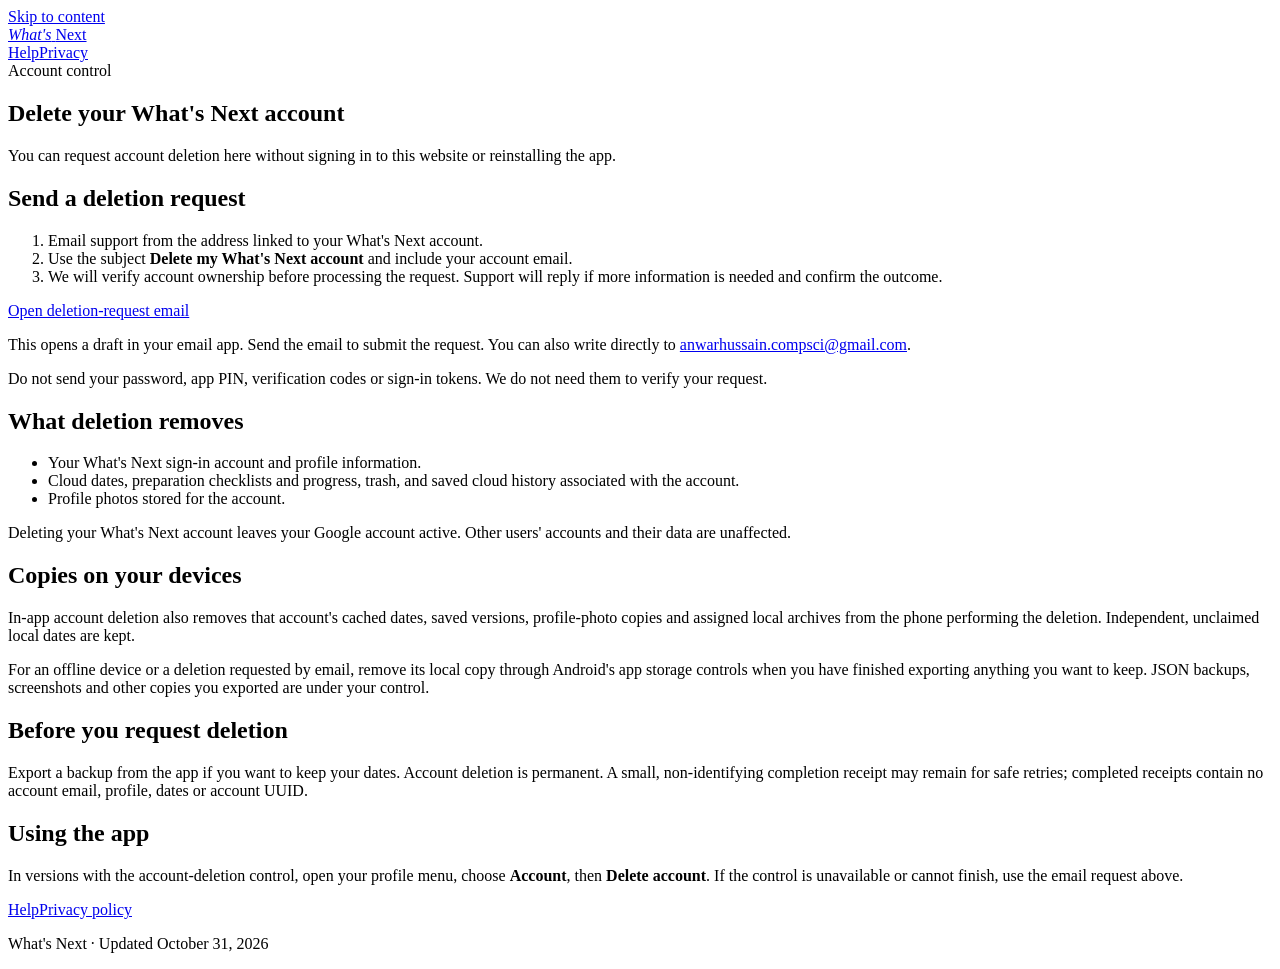
==== delete-account/index.html @ 166bf331 "Publish privacy policy and account deletion help" ====
<!doctype html><html lang="en"><head><meta charset="utf-8"><meta name="viewport" content="width=device-width, initial-scale=1"><title>Delete your account — What's Next</title><meta name="description" content="Request deletion of your What's Next account and associated cloud data without reinstalling the app."><link rel="stylesheet" href="/whats-next-help/style.css"></head><body><a class="skip" href="#main">Skip to content</a><header><a class="brand" href="/whats-next-help/"><em>What's</em> <span>Next</span></a><nav aria-label="Main"><a href="/whats-next-help/">Help</a><a href="/whats-next-help/privacy/">Privacy</a></nav></header><main id="main"><section class="hero"><div class="eyebrow">Account control</div><h1>Delete your What's Next account</h1><p class="intro">You can request account deletion here without signing in to this website or reinstalling the app.</p></section><article><h2>Send a deletion request</h2><ol><li>Email support from the address linked to your What's Next account.</li><li>Use the subject <strong>Delete my What's Next account</strong> and include your account email.</li><li>We will verify account ownership before processing the request. Support will reply if more information is needed and confirm the outcome.</li></ol><a class="button" href="mailto:anwarhussain.compsci@gmail.com?subject=Delete%20my%20What%27s%20Next%20account&amp;body=Please%20delete%20my%20What%27s%20Next%20account%20and%20associated%20cloud%20data.%0A%0AAccount%20email%3A%20">Open deletion-request email</a><p class="small">This opens a draft in your email app. Send the email to submit the request. You can also write directly to <a class="contact" href="mailto:anwarhussain.compsci@gmail.com">anwarhussain.compsci@gmail.com</a>.</p><p class="note">Do not send your password, app PIN, verification codes or sign-in tokens. We do not need them to verify your request.</p></article><article><h2>What deletion removes</h2><ul><li>Your What's Next sign-in account and profile information.</li><li>Cloud dates, preparation checklists and progress, trash, and saved cloud history associated with the account.</li><li>Profile photos stored for the account.</li></ul><p>Deleting your What's Next account leaves your Google account active. Other users' accounts and their data are unaffected.</p><h2>Copies on your devices</h2><p>In-app account deletion also removes that account's cached dates, saved versions, profile-photo copies and assigned local archives from the phone performing the deletion. Independent, unclaimed local dates are kept.</p><p>For an offline device or a deletion requested by email, remove its local copy through Android's app storage controls when you have finished exporting anything you want to keep. JSON backups, screenshots and other copies you exported are under your control.</p><h2>Before you request deletion</h2><p>Export a backup from the app if you want to keep your dates. Account deletion is permanent. A small, non-identifying completion receipt may remain for safe retries; completed receipts contain no account email, profile, dates or account UUID.</p><h2>Using the app</h2><p>In versions with the account-deletion control, open your profile menu, choose <strong>Account</strong>, then <strong>Delete account</strong>. If the control is unavailable or cannot finish, use the email request above.</p></article></main><footer><a href="/whats-next-help/">Help</a><a href="/whats-next-help/privacy/">Privacy policy</a><p>What's Next · Updated October 31, 2026</p></footer></body></html>
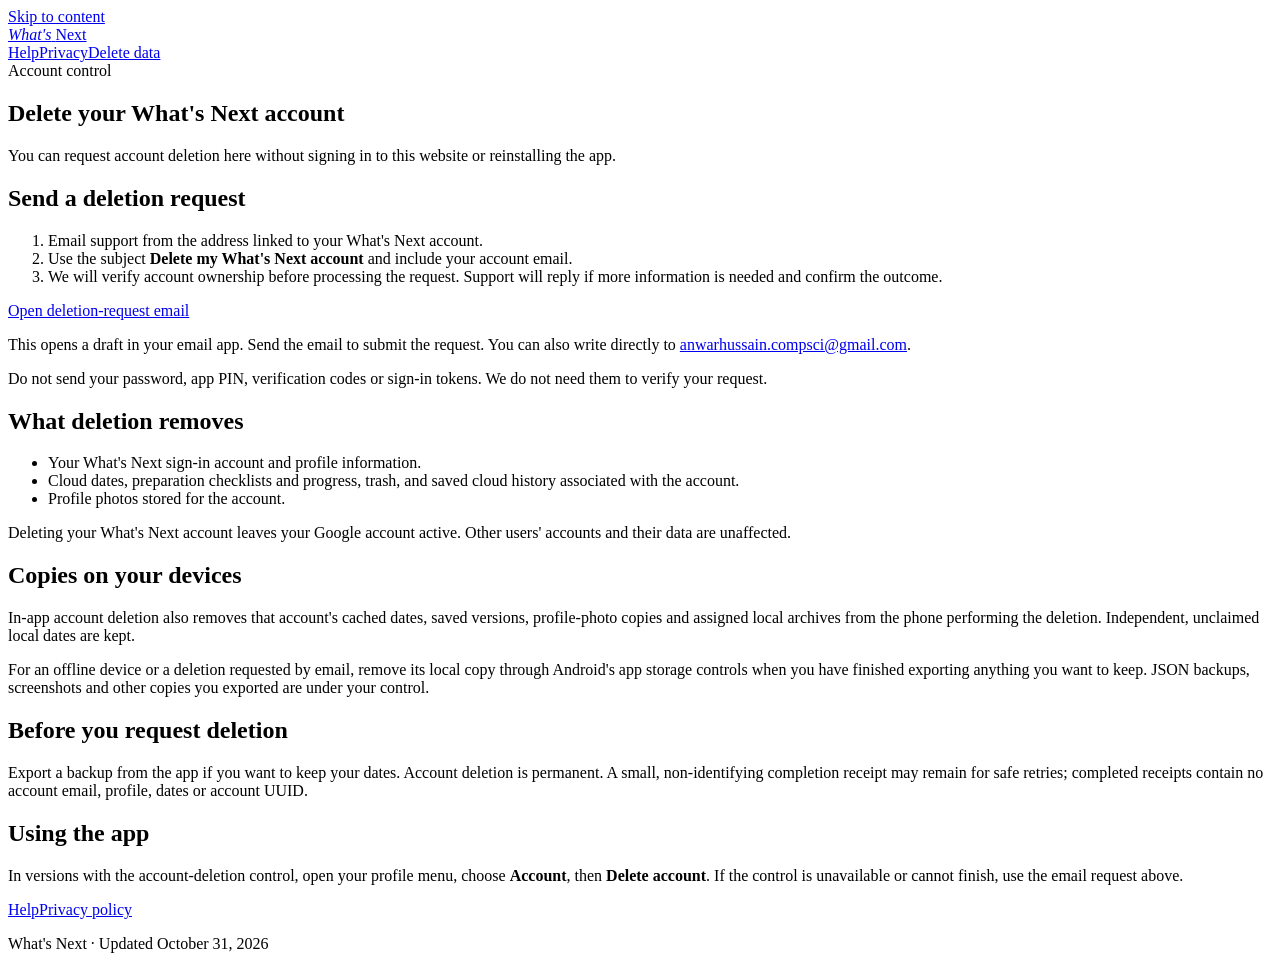
==== commit 9e1b8eb3: "Add data deletion instructions without account closure" ====
--- a/delete-account/index.html
+++ b/delete-account/index.html
@@ -1 +1 @@
-<!doctype html><html lang="en"><head><meta charset="utf-8"><meta name="viewport" content="width=device-width, initial-scale=1"><title>Delete your account — What's Next</title><meta name="description" content="Request deletion of your What's Next account and associated cloud data without reinstalling the app."><link rel="stylesheet" href="/whats-next-help/style.css"></head><body><a class="skip" href="#main">Skip to content</a><header><a class="brand" href="/whats-next-help/"><em>What's</em> <span>Next</span></a><nav aria-label="Main"><a href="/whats-next-help/">Help</a><a href="/whats-next-help/privacy/">Privacy</a></nav></header><main id="main"><section class="hero"><div class="eyebrow">Account control</div><h1>Delete your What's Next account</h1><p class="intro">You can request account deletion here without signing in to this website or reinstalling the app.</p></section><article><h2>Send a deletion request</h2><ol><li>Email support from the address linked to your What's Next account.</li><li>Use the subject <strong>Delete my What's Next account</strong> and include your account email.</li><li>We will verify account ownership before processing the request. Support will reply if more information is needed and confirm the outcome.</li></ol><a class="button" href="mailto:anwarhussain.compsci@gmail.com?subject=Delete%20my%20What%27s%20Next%20account&amp;body=Please%20delete%20my%20What%27s%20Next%20account%20and%20associated%20cloud%20data.%0A%0AAccount%20email%3A%20">Open deletion-request email</a><p class="small">This opens a draft in your email app. Send the email to submit the request. You can also write directly to <a class="contact" href="mailto:anwarhussain.compsci@gmail.com">anwarhussain.compsci@gmail.com</a>.</p><p class="note">Do not send your password, app PIN, verification codes or sign-in tokens. We do not need them to verify your request.</p></article><article><h2>What deletion removes</h2><ul><li>Your What's Next sign-in account and profile information.</li><li>Cloud dates, preparation checklists and progress, trash, and saved cloud history associated with the account.</li><li>Profile photos stored for the account.</li></ul><p>Deleting your What's Next account leaves your Google account active. Other users' accounts and their data are unaffected.</p><h2>Copies on your devices</h2><p>In-app account deletion also removes that account's cached dates, saved versions, profile-photo copies and assigned local archives from the phone performing the deletion. Independent, unclaimed local dates are kept.</p><p>For an offline device or a deletion requested by email, remove its local copy through Android's app storage controls when you have finished exporting anything you want to keep. JSON backups, screenshots and other copies you exported are under your control.</p><h2>Before you request deletion</h2><p>Export a backup from the app if you want to keep your dates. Account deletion is permanent. A small, non-identifying completion receipt may remain for safe retries; completed receipts contain no account email, profile, dates or account UUID.</p><h2>Using the app</h2><p>In versions with the account-deletion control, open your profile menu, choose <strong>Account</strong>, then <strong>Delete account</strong>. If the control is unavailable or cannot finish, use the email request above.</p></article></main><footer><a href="/whats-next-help/">Help</a><a href="/whats-next-help/privacy/">Privacy policy</a><p>What's Next · Updated October 31, 2026</p></footer></body></html>
+<!doctype html><html lang="en"><head><meta charset="utf-8"><meta name="viewport" content="width=device-width, initial-scale=1"><title>Delete your account — What's Next</title><meta name="description" content="Request deletion of your What's Next account and associated cloud data without reinstalling the app."><link rel="stylesheet" href="/whats-next-help/style.css"></head><body><a class="skip" href="#main">Skip to content</a><header><a class="brand" href="/whats-next-help/"><em>What's</em> <span>Next</span></a><nav aria-label="Main"><a href="/whats-next-help/">Help</a><a href="/whats-next-help/privacy/">Privacy</a><a href="/whats-next-help/delete-data/">Delete data</a></nav></header><main id="main"><section class="hero"><div class="eyebrow">Account control</div><h1>Delete your What's Next account</h1><p class="intro">You can request account deletion here without signing in to this website or reinstalling the app.</p></section><article><h2>Send a deletion request</h2><ol><li>Email support from the address linked to your What's Next account.</li><li>Use the subject <strong>Delete my What's Next account</strong> and include your account email.</li><li>We will verify account ownership before processing the request. Support will reply if more information is needed and confirm the outcome.</li></ol><a class="button" href="mailto:anwarhussain.compsci@gmail.com?subject=Delete%20my%20What%27s%20Next%20account&amp;body=Please%20delete%20my%20What%27s%20Next%20account%20and%20associated%20cloud%20data.%0A%0AAccount%20email%3A%20">Open deletion-request email</a><p class="small">This opens a draft in your email app. Send the email to submit the request. You can also write directly to <a class="contact" href="mailto:anwarhussain.compsci@gmail.com">anwarhussain.compsci@gmail.com</a>.</p><p class="note">Do not send your password, app PIN, verification codes or sign-in tokens. We do not need them to verify your request.</p></article><article><h2>What deletion removes</h2><ul><li>Your What's Next sign-in account and profile information.</li><li>Cloud dates, preparation checklists and progress, trash, and saved cloud history associated with the account.</li><li>Profile photos stored for the account.</li></ul><p>Deleting your What's Next account leaves your Google account active. Other users' accounts and their data are unaffected.</p><h2>Copies on your devices</h2><p>In-app account deletion also removes that account's cached dates, saved versions, profile-photo copies and assigned local archives from the phone performing the deletion. Independent, unclaimed local dates are kept.</p><p>For an offline device or a deletion requested by email, remove its local copy through Android's app storage controls when you have finished exporting anything you want to keep. JSON backups, screenshots and other copies you exported are under your control.</p><h2>Before you request deletion</h2><p>Export a backup from the app if you want to keep your dates. Account deletion is permanent. A small, non-identifying completion receipt may remain for safe retries; completed receipts contain no account email, profile, dates or account UUID.</p><h2>Using the app</h2><p>In versions with the account-deletion control, open your profile menu, choose <strong>Account</strong>, then <strong>Delete account</strong>. If the control is unavailable or cannot finish, use the email request above.</p></article></main><footer><a href="/whats-next-help/">Help</a><a href="/whats-next-help/privacy/">Privacy policy</a><p>What's Next · Updated October 31, 2026</p></footer></body></html>
